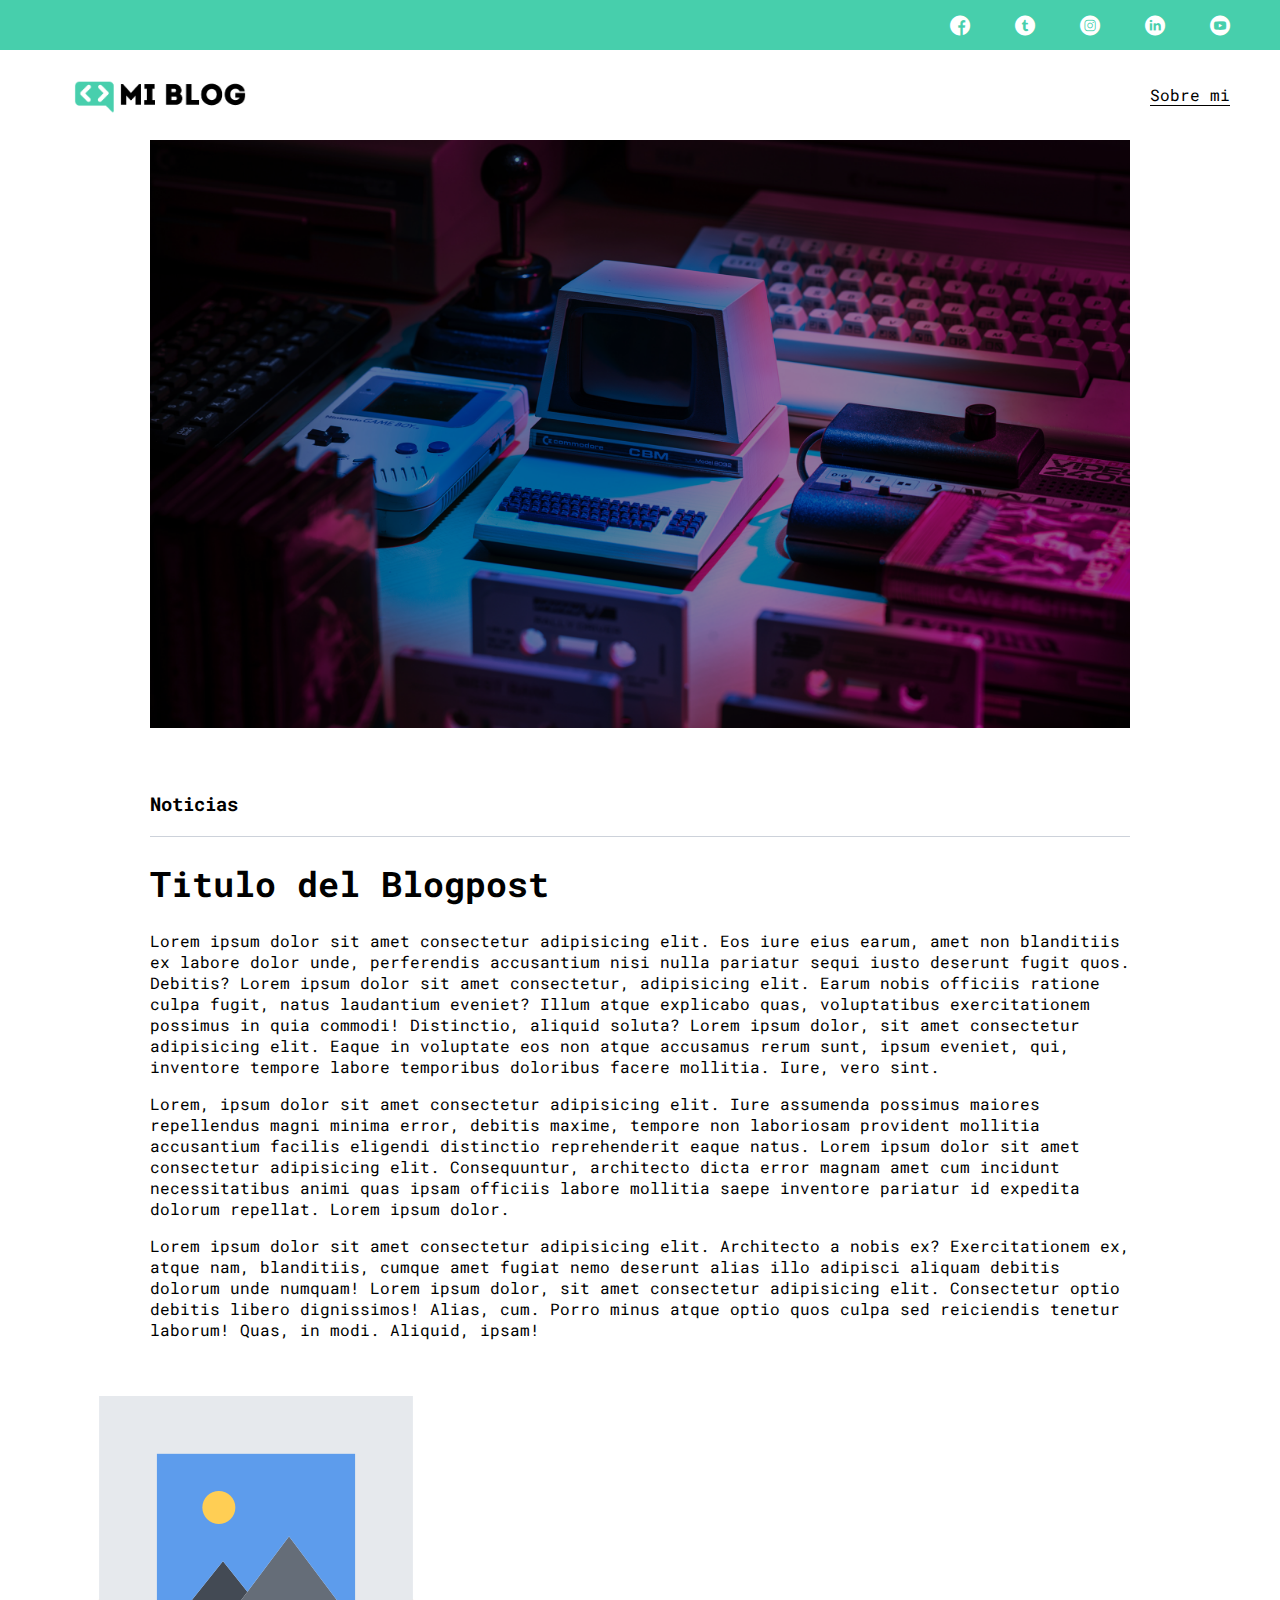
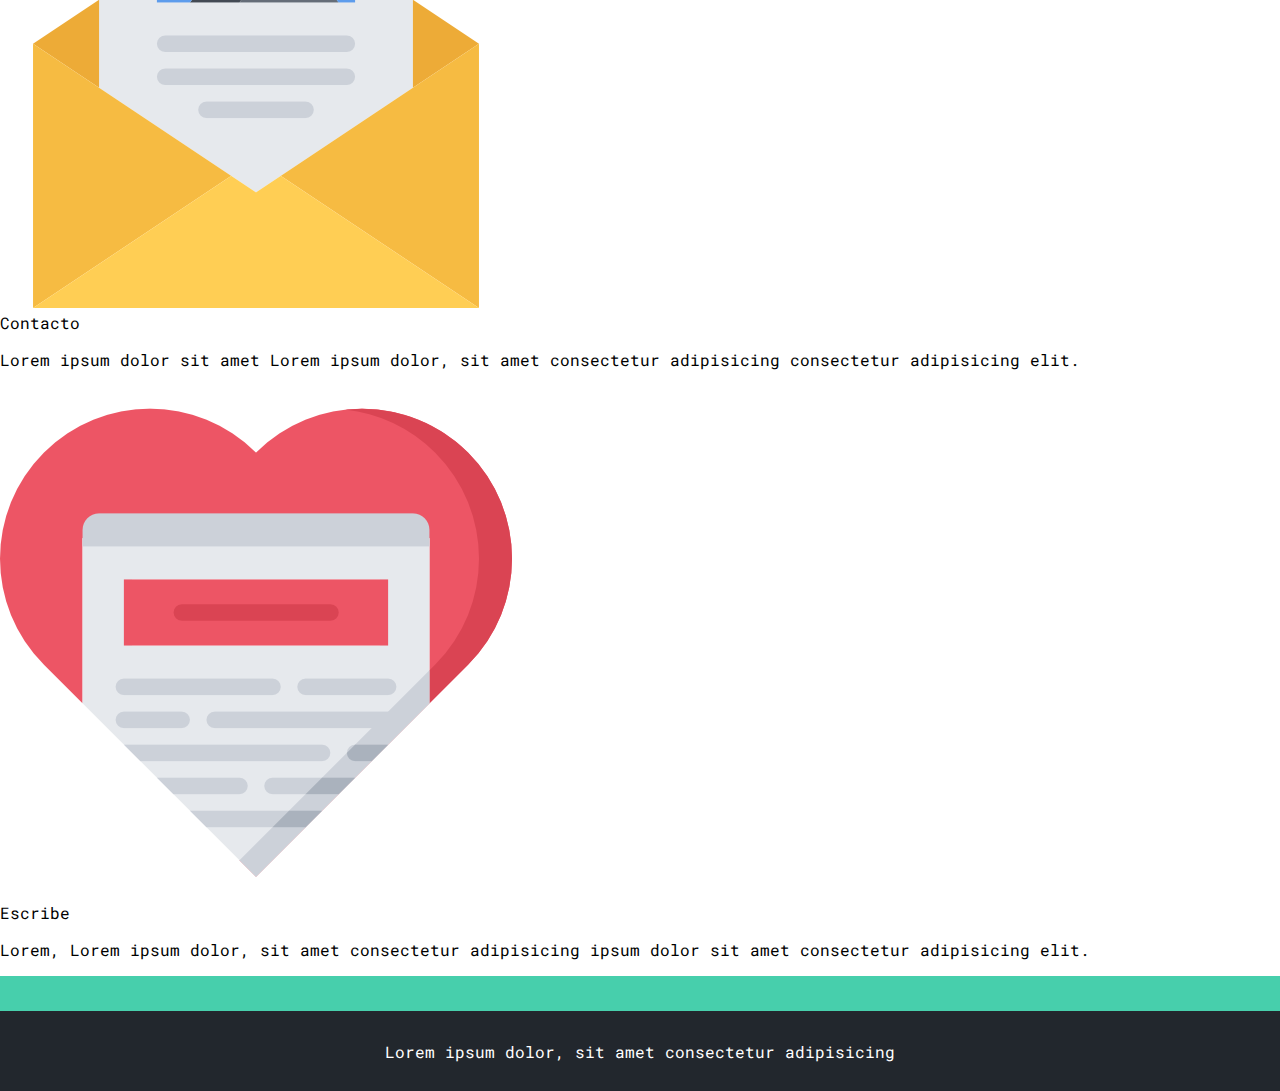
==== blog.html @ 9bcea1e3 "blog" ====
<!DOCTYPE html>
<html lang="en">
<head>
    <meta charset="UTF-8">
    <meta name="viewport" content="width=device-width, initial-scale=1.0">
    <title>Document</title>
    <link rel="stylesheet" href="./css/main.css">
    <link rel="stylesheet" href="./css/font/flaticon.css">
</head>
<body>
    <header>
        <section class="header-icons-container">
            <div class="icons">
                <a href="/"><span class="flaticon-001-facebook"></span></a>
                <a href="/"><span class="flaticon-002-twitter"></span></a>
                <a href="/"><span class="flaticon-011-instagram"></span></a>
                <a href="/"><span class="flaticon-010-linkedin"></span></a>
                <a href="/"><span class="flaticon-008-youtube"></span></a>
            </div>
        </section>
        <nav>
            <section class="nav-logo-container">
                <a href="/"><img src="./assets/img/Logo-negro.png" alt="logo de mi blog"></a>
            </section>
            <section class="profile-link">
                <a href="perfil.html">Sobre mi</a>
            </section>
        </nav>
    </header>
    <main>
        <section class="grid-container blogpost-img-container">
            <img src="/assets/img/lorenzo-herrera-p0j-mE6mGo4-unsplash-2.png" alt="">
        </section>
        <section class="blogpost-main-container">
            <div class="grid-container">
                <h3>Noticias</h3>
                <article>
                    <h1>Titulo del Blogpost</h1>
                    <p>Lorem ipsum dolor sit amet consectetur adipisicing elit. Eos iure eius earum, amet non blanditiis ex labore dolor unde, perferendis accusantium nisi nulla pariatur sequi iusto deserunt fugit quos. Debitis? Lorem ipsum dolor sit amet consectetur, adipisicing elit. Earum nobis officiis ratione culpa fugit, natus laudantium eveniet? Illum atque explicabo quas, voluptatibus exercitationem possimus in quia commodi! Distinctio, aliquid soluta? Lorem ipsum dolor, sit amet consectetur adipisicing elit. Eaque in voluptate eos non atque accusamus rerum sunt, ipsum eveniet, qui, inventore tempore labore temporibus doloribus facere mollitia. Iure, vero sint.</p>
                    <p>Lorem, ipsum dolor sit amet consectetur adipisicing elit. Iure assumenda possimus maiores repellendus magni minima error, debitis maxime, tempore non laboriosam provident mollitia accusantium facilis eligendi distinctio reprehenderit eaque natus. Lorem ipsum dolor sit amet consectetur adipisicing elit. Consequuntur, architecto dicta error magnam amet cum incidunt necessitatibus animi quas ipsam officiis labore mollitia saepe inventore pariatur id expedita dolorum repellat. Lorem ipsum dolor.</p>
                    <p>Lorem ipsum dolor sit amet consectetur adipisicing elit. Architecto a nobis ex? Exercitationem ex, atque nam, blanditiis, cumque amet fugiat nemo deserunt alias illo adipisci aliquam debitis dolorum unde numquam! Lorem ipsum dolor, sit amet consectetur adipisicing elit. Consectetur optio debitis libero dignissimos! Alias, cum. Porro minus atque optio quos culpa sed reiciendis tenetur laborum! Quas, in modi. Aliquid, ipsam!</p>
                </article>
            </div>
        </section>
        <section class="contact-main-container">
            <div>
                <img src="./assets/013-newsletter.png" alt="">
                <div class="contact-left">
                    <a href="/">Contacto</a>
                    <p>Lorem ipsum dolor sit amet Lorem ipsum dolor, sit amet consectetur adipisicing consectetur adipisicing elit.</p>
                </div>
            </div>
            <div>
                <img src="./assets/006-like.png" alt="">
                <div class="contact-right">
                    <a href="/">Escribe</a>
                    <p>Lorem, Lorem ipsum dolor, sit amet consectetur adipisicing ipsum dolor sit amet consectetur adipisicing elit.</p>
                </div>
            </div>
        </section>
    </main>
    <footer>
        <p>Lorem ipsum dolor, sit amet consectetur adipisicing</p>
    </footer>
</body>
</html>
---- css/main.css ----
@import url('https://fonts.googleapis.com/css2?family=Roboto+Mono:wght@400;500;700&family=Roboto+Slab:wght@400;500;900&family=Roboto:wght@400;700&display=swap');

body {
    font-family: 'roboto mono';
    padding: 0;
    margin: 0;
}
a {
    text-decoration: none;
    display: inline;
    color: black;
}
.home-body {
    position: fixed;
    top: 0;
    bottom: 0;
    left: 0;
    right: 0;
}
.grid-container {
    max-width: 980px;
    margin: auto;
}

header {
    width: 100%;
    height: 140px;
    display: grid;
    grid-template-rows: 1fr 1fr;
}
header .header-icons-container {
    width: 100%;
    height: 50px;
    display: grid;
    background-color: #47cfac;
}
header .header-icons-container .icons {
    width: 300px;
    height: auto;
    display: flex;
    justify-items: flex-end;
    align-items: center;
    justify-content: space-between;
    justify-self: end;
    margin-right: 50px;
}
header .icons span {
    color: white;
}
nav {
    display: grid;
    grid-template-columns: 1fr 1fr;
    height: 90px;
}
nav .nav-logo-container {
    margin-left: 50px;
}
nav .nav-logo-container img {
    width: 220px;
    margin-top: 10px;
}
nav .profile-link {
    display: flex;
    align-items: center;
    justify-content: flex-end;
    margin-right: 50px;
}
nav .profile-link a {
    color: black;
    border-bottom: 1px solid black;
}

.home-main {
    display: grid;
    grid-template-columns: 1fr 4fr 1fr;
    height: 100%;
    background-image: url('../assets/img/Cover.png');
    background-position: center;
    background-repeat: no-repeat;
    background-size: cover;
}
.home-main section {
    display: grid;
    grid-column: 2;
    justify-items: center;
    height: 350px;
    margin-top: 80px;
}
.home-main-text {
    font-family: 'roboto mono', monospace;
    font-size: 30px;
    font-weight: 700px;
    letter-spacing: 10px;
    text-align: center;
    color: white;
}
.home-main-button {
    width: 110px;
    height: 50px;
    background: #47cfac;
    display: grid;
    align-items: center;
}
.home-main-button a {
    font-weight: 700;
    font-size: 18px;
}

.blogs-main {
    display: grid;
}
.blogs-news-container {
    background-color: #e6e9ed;
    padding: 0 50px 40px;
}
.blogs-main-news {
    display: grid;
    grid-template-columns: 2fr 1fr;
    grid-template-rows: 2fr;
}
.blogs-news-img-container {
    grid-column: 1;
}
.blogs-news-img-container img {
    width: 85%;
}
.blogs-news-info-container {
    grid-column: 2;
}
.blogs-news-info-container p {
    margin-bottom: 35px;
}
.blogs-posts-container {
    padding: 0 50px 40px;
}
.blogs-posts-container h3 {
    border-bottom: 1px solid #cdd2da;
    padding-bottom: 20px;
    text-align: center;
}
.blogs-button {
    border: 1px solid #47cfac;
    padding: 10px 15px;
    font-size: 12px;
}
.blogs-posts-container .post-container {
    display: inline-block;
    padding-left: 10px;
    max-width: 30%;
    margin-bottom: 50px;
}
.blogs-posts-container .post-container p {
    margin-bottom: 35px;
}
.blogs-posts-container .post-container img {
    width: 100%;
}
footer {
    width: 100%;
    height: 80px;
    background-color: #22272d;
    border-top: 35px solid #47cfac;
    text-align: center;
}
footer p {
    color: white;
    margin-top: 30px;
}
.blogpost-img-container {
    padding: 0 50px 40px;
}
.blogpost-img-container img {
    width: 100%;
}
.blogpost-main-container {
    padding: 0 50px 40px;
}
.blogpost-main-container h3 {
    border-bottom: 1px solid #cdd2da;
    padding-bottom: 20px;
}
.blogpost-main-container article h1 {
    font-size: 35px;
}
.blogpost-main-container .contact-right {
    width: 100%;
    min-height: 250px;
    background-color: ;
}
---- css/font/flaticon.css ----
/*
  	Flaticon icon font: Flaticon
  	Creation date: 20/12/2018 09:27
  	*/

@font-face {
  font-family: "Flaticon";
  src: url("./Flaticon.eot");
  src: url("./Flaticon.eot?#iefix") format("embedded-opentype"),
       url("./Flaticon.woff") format("woff"),
       url("./Flaticon.ttf") format("truetype"),
       url("./Flaticon.svg#Flaticon") format("svg");
  font-weight: normal;
  font-style: normal;
}

@media screen and (-webkit-min-device-pixel-ratio:0) {
  @font-face {
    font-family: "Flaticon";
    src: url("./Flaticon.svg#Flaticon") format("svg");
  }
}

[class^="flaticon-"]:before, [class*=" flaticon-"]:before,
[class^="flaticon-"]:after, [class*=" flaticon-"]:after {   
  font-family: Flaticon;
        font-size: 20px;
font-style: normal;
margin-left: 20px;
}

.flaticon-001-facebook:before { content: "\f100"; }
.flaticon-002-twitter:before { content: "\f101"; }
.flaticon-003-whatsapp:before { content: "\f102"; }
.flaticon-004-groupme:before { content: "\f103"; }
.flaticon-005-kik:before { content: "\f104"; }
.flaticon-006-skype:before { content: "\f105"; }
.flaticon-007-periscope:before { content: "\f106"; }
.flaticon-008-youtube:before { content: "\f107"; }
.flaticon-009-itunes:before { content: "\f108"; }
.flaticon-010-linkedin:before { content: "\f109"; }
.flaticon-011-instagram:before { content: "\f10a"; }
.flaticon-012-messenger:before { content: "\f10b"; }
.flaticon-013-twitter-1:before { content: "\f10c"; }
.flaticon-014-snapchat:before { content: "\f10d"; }
.flaticon-015-reddit:before { content: "\f10e"; }
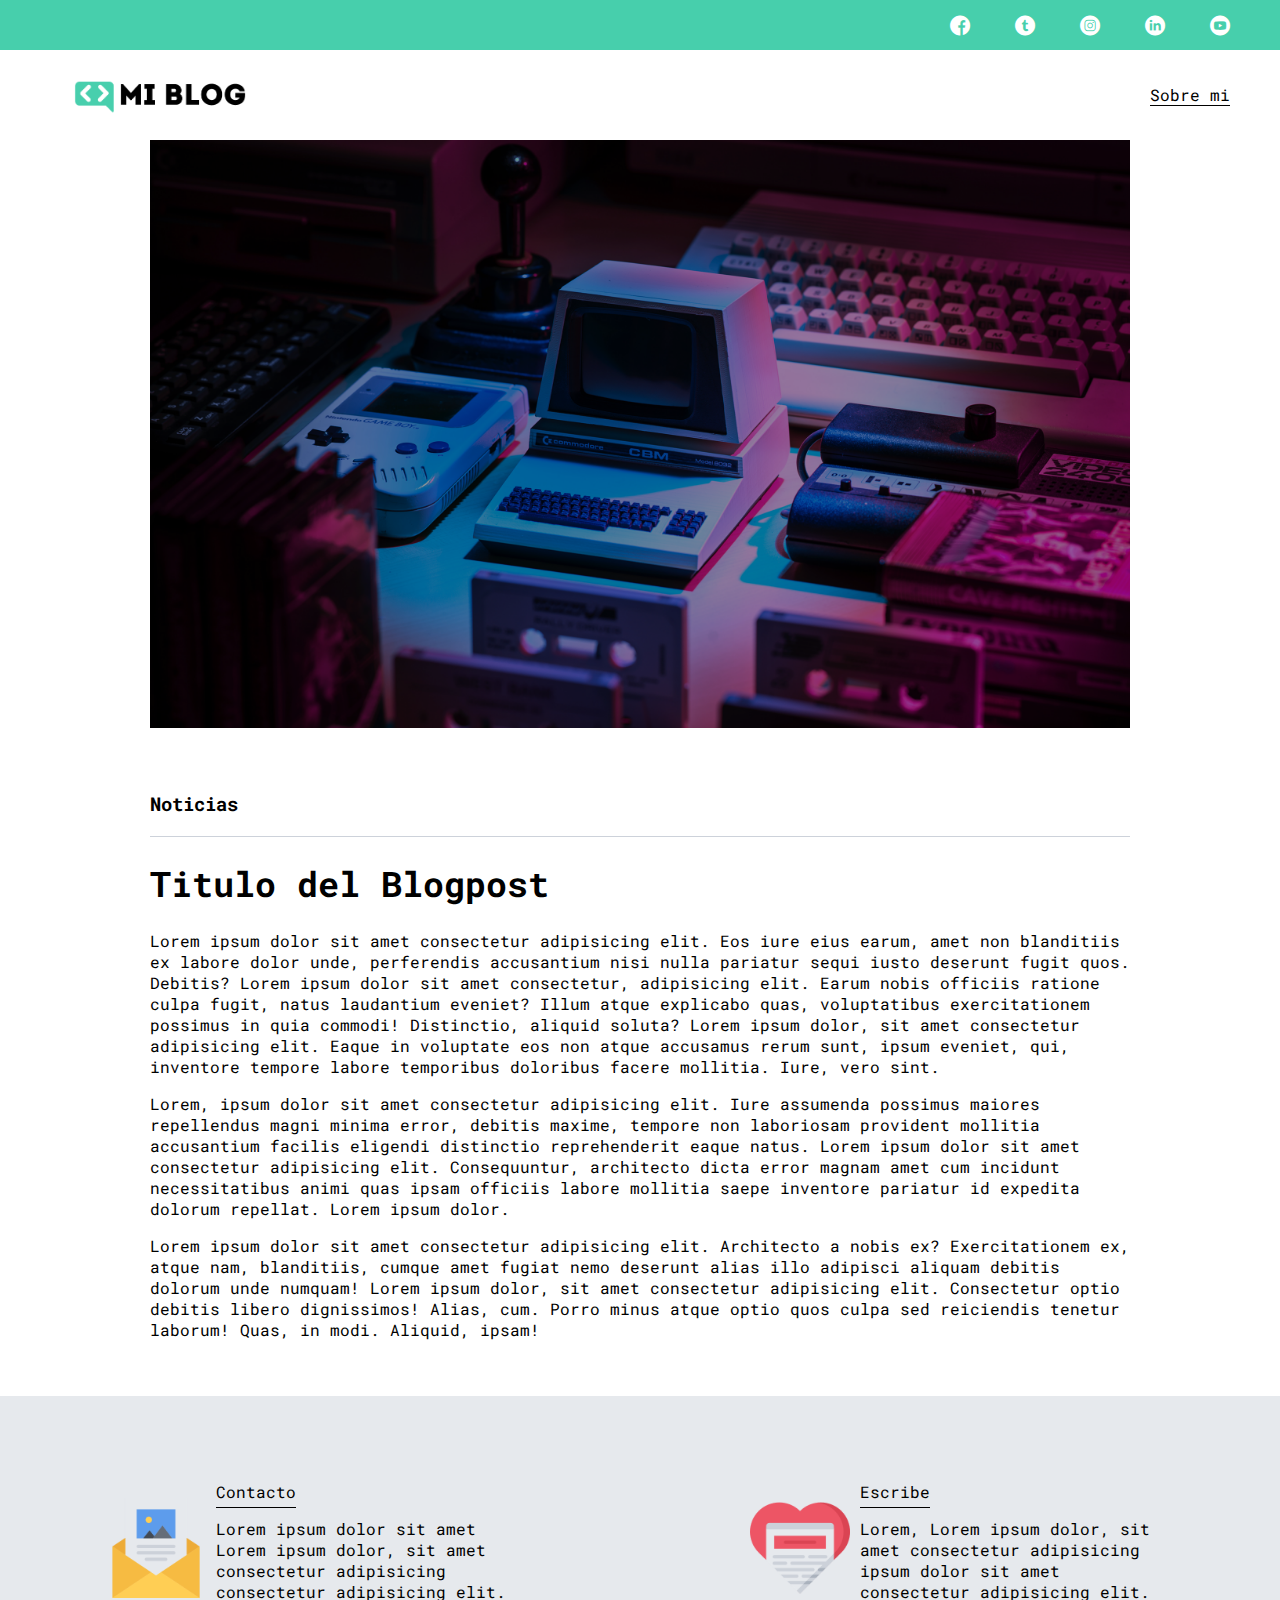
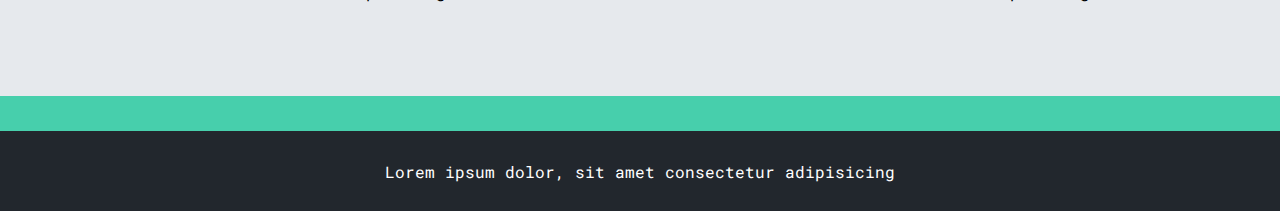
==== commit 1269152c: "final" ====
--- a/blog.html
+++ b/blog.html
@@ -1,12 +1,16 @@
 <!DOCTYPE html>
 <html lang="en">
+
 <head>
     <meta charset="UTF-8">
     <meta name="viewport" content="width=device-width, initial-scale=1.0">
     <title>Document</title>
     <link rel="stylesheet" href="./css/main.css">
     <link rel="stylesheet" href="./css/font/flaticon.css">
+    <link rel="stylesheet" href="./css/media-queries.css">
+
 </head>
+
 <body>
     <header>
         <section class="header-icons-container">
@@ -36,9 +40,14 @@
                 <h3>Noticias</h3>
                 <article>
                     <h1>Titulo del Blogpost</h1>
-                    <p>Lorem ipsum dolor sit amet consectetur adipisicing elit. Eos iure eius earum, amet non blanditiis ex labore dolor unde, perferendis accusantium nisi nulla pariatur sequi iusto deserunt fugit quos. Debitis? Lorem ipsum dolor sit amet consectetur, adipisicing elit. Earum nobis officiis ratione culpa fugit, natus laudantium eveniet? Illum atque explicabo quas, voluptatibus exercitationem possimus in quia commodi! Distinctio, aliquid soluta? Lorem ipsum dolor, sit amet consectetur adipisicing elit. Eaque in voluptate eos non atque accusamus rerum sunt, ipsum eveniet, qui, inventore tempore labore temporibus doloribus facere mollitia. Iure, vero sint.</p>
-                    <p>Lorem, ipsum dolor sit amet consectetur adipisicing elit. Iure assumenda possimus maiores repellendus magni minima error, debitis maxime, tempore non laboriosam provident mollitia accusantium facilis eligendi distinctio reprehenderit eaque natus. Lorem ipsum dolor sit amet consectetur adipisicing elit. Consequuntur, architecto dicta error magnam amet cum incidunt necessitatibus animi quas ipsam officiis labore mollitia saepe inventore pariatur id expedita dolorum repellat. Lorem ipsum dolor.</p>
-                    <p>Lorem ipsum dolor sit amet consectetur adipisicing elit. Architecto a nobis ex? Exercitationem ex, atque nam, blanditiis, cumque amet fugiat nemo deserunt alias illo adipisci aliquam debitis dolorum unde numquam! Lorem ipsum dolor, sit amet consectetur adipisicing elit. Consectetur optio debitis libero dignissimos! Alias, cum. Porro minus atque optio quos culpa sed reiciendis tenetur laborum! Quas, in modi. Aliquid, ipsam!</p>
+                    <p>Lorem ipsum dolor sit amet consectetur adipisicing elit. Eos iure eius earum, amet non blanditiis ex labore dolor unde, perferendis accusantium nisi nulla pariatur sequi iusto deserunt fugit quos. Debitis? Lorem ipsum dolor sit amet
+                        consectetur, adipisicing elit. Earum nobis officiis ratione culpa fugit, natus laudantium eveniet? Illum atque explicabo quas, voluptatibus exercitationem possimus in quia commodi! Distinctio, aliquid soluta? Lorem ipsum dolor,
+                        sit amet consectetur adipisicing elit. Eaque in voluptate eos non atque accusamus rerum sunt, ipsum eveniet, qui, inventore tempore labore temporibus doloribus facere mollitia. Iure, vero sint.</p>
+                    <p>Lorem, ipsum dolor sit amet consectetur adipisicing elit. Iure assumenda possimus maiores repellendus magni minima error, debitis maxime, tempore non laboriosam provident mollitia accusantium facilis eligendi distinctio reprehenderit
+                        eaque natus. Lorem ipsum dolor sit amet consectetur adipisicing elit. Consequuntur, architecto dicta error magnam amet cum incidunt necessitatibus animi quas ipsam officiis labore mollitia saepe inventore pariatur id expedita dolorum
+                        repellat. Lorem ipsum dolor.</p>
+                    <p>Lorem ipsum dolor sit amet consectetur adipisicing elit. Architecto a nobis ex? Exercitationem ex, atque nam, blanditiis, cumque amet fugiat nemo deserunt alias illo adipisci aliquam debitis dolorum unde numquam! Lorem ipsum dolor,
+                        sit amet consectetur adipisicing elit. Consectetur optio debitis libero dignissimos! Alias, cum. Porro minus atque optio quos culpa sed reiciendis tenetur laborum! Quas, in modi. Aliquid, ipsam!</p>
                 </article>
             </div>
         </section>
@@ -63,4 +72,5 @@
         <p>Lorem ipsum dolor, sit amet consectetur adipisicing</p>
     </footer>
 </body>
+
 </html>--- a/css/main.css
+++ b/css/main.css
@@ -1,15 +1,16 @@
 @import url('https://fonts.googleapis.com/css2?family=Roboto+Mono:wght@400;500;700&family=Roboto+Slab:wght@400;500;900&family=Roboto:wght@400;700&display=swap');
-
 body {
     font-family: 'roboto mono';
     padding: 0;
     margin: 0;
 }
+
 a {
     text-decoration: none;
     display: inline;
     color: black;
 }
+
 .home-body {
     position: fixed;
     top: 0;
@@ -17,6 +18,7 @@
     left: 0;
     right: 0;
 }
+
 .grid-container {
     max-width: 980px;
     margin: auto;
@@ -28,12 +30,14 @@
     display: grid;
     grid-template-rows: 1fr 1fr;
 }
+
 header .header-icons-container {
     width: 100%;
     height: 50px;
     display: grid;
     background-color: #47cfac;
 }
+
 header .header-icons-container .icons {
     width: 300px;
     height: auto;
@@ -44,27 +48,33 @@
     justify-self: end;
     margin-right: 50px;
 }
+
 header .icons span {
     color: white;
 }
+
 nav {
     display: grid;
     grid-template-columns: 1fr 1fr;
     height: 90px;
 }
+
 nav .nav-logo-container {
     margin-left: 50px;
 }
+
 nav .nav-logo-container img {
     width: 220px;
     margin-top: 10px;
 }
+
 nav .profile-link {
     display: flex;
     align-items: center;
     justify-content: flex-end;
     margin-right: 50px;
 }
+
 nav .profile-link a {
     color: black;
     border-bottom: 1px solid black;
@@ -79,6 +89,7 @@
     background-repeat: no-repeat;
     background-size: cover;
 }
+
 .home-main section {
     display: grid;
     grid-column: 2;
@@ -86,6 +97,7 @@
     height: 350px;
     margin-top: 80px;
 }
+
 .home-main-text {
     font-family: 'roboto mono', monospace;
     font-size: 30px;
@@ -94,6 +106,7 @@
     text-align: center;
     color: white;
 }
+
 .home-main-button {
     width: 110px;
     height: 50px;
@@ -101,6 +114,7 @@
     display: grid;
     align-items: center;
 }
+
 .home-main-button a {
     font-weight: 700;
     font-size: 18px;
@@ -109,52 +123,65 @@
 .blogs-main {
     display: grid;
 }
+
 .blogs-news-container {
     background-color: #e6e9ed;
     padding: 0 50px 40px;
 }
+
 .blogs-main-news {
     display: grid;
     grid-template-columns: 2fr 1fr;
     grid-template-rows: 2fr;
 }
+
 .blogs-news-img-container {
     grid-column: 1;
 }
+
 .blogs-news-img-container img {
     width: 85%;
 }
+
 .blogs-news-info-container {
     grid-column: 2;
 }
+
 .blogs-news-info-container p {
     margin-bottom: 35px;
 }
+
 .blogs-posts-container {
     padding: 0 50px 40px;
 }
+
 .blogs-posts-container h3 {
     border-bottom: 1px solid #cdd2da;
     padding-bottom: 20px;
     text-align: center;
 }
+
 .blogs-button {
     border: 1px solid #47cfac;
     padding: 10px 15px;
     font-size: 12px;
 }
+
 .blogs-posts-container .post-container {
     display: inline-block;
     padding-left: 10px;
     max-width: 30%;
     margin-bottom: 50px;
 }
+
 .blogs-posts-container .post-container p {
     margin-bottom: 35px;
 }
+
 .blogs-posts-container .post-container img {
     width: 100%;
 }
+
 footer {
     width: 100%;
     height: 80px;
@@ -162,28 +189,92 @@
     border-top: 35px solid #47cfac;
     text-align: center;
 }
+
 footer p {
     color: white;
     margin-top: 30px;
 }
+
 .blogpost-img-container {
     padding: 0 50px 40px;
 }
+
 .blogpost-img-container img {
     width: 100%;
 }
+
 .blogpost-main-container {
     padding: 0 50px 40px;
 }
+
 .blogpost-main-container h3 {
     border-bottom: 1px solid #cdd2da;
     padding-bottom: 20px;
 }
+
 .blogpost-main-container article h1 {
     font-size: 35px;
 }
-.blogpost-main-container .contact-right {
+
+.contact-main-container {
     width: 100%;
     min-height: 250px;
-    background-color: ;
+    background-color: #e6e9ed;
+    text-align: center;
+    padding-bottom: 50px;
+}
+
+.contact-main-container div {
+    display: inline-block;
+    width: 49.5%;
+    height: 100%;
+}
+
+.contact-main-container div a {
+    border-bottom: 1px solid black;
+    padding-bottom: 5px;
+}
+
+.contact-main-container .contact-left,
+.contact-right {
+    text-align: initial;
+    margin-top: 85px;
+}
+
+.contact-main-container img {
+    width: 100px;
+}
+
+.profile-main-container {
+    padding: 70px 40px;
+    background-color: #e6e9ed;
+    margin-bottom: 50px
+}
+
+.profile-main-container img {
+    width: 320px;
+    margin-right: 30px;
+}
+
+.profile-main-container .profile-container {
+    display: flex;
+}
+
+.profile-main-proyects {
+    padding: 0 50px 40px;
+}
+
+.profile-main-proyects h3 {
+    border-bottom: 1px solid #cdd2da;
+    padding-bottom: 35px;
+    text-align: center;
+}
+
+.proyects-main-container {
+    display: grid;
+    grid-template-columns: 1fr 1fr 1fr;
+}
+
+.proyect-container {
+    padding: 0 5px;
 }--- a/css/media-queries.css
+++ b/css/media-queries.css
@@ -0,0 +1,29 @@
+@media (max-width: 900px) {
+    .blogs-main-news {
+        grid-template-columns: 1fr;
+        grid-template-rows: 3fr;
+    }
+    .blogs-news-img-container {
+        grid-row: 2;
+    }
+    .blogs-news-info-container {
+        grid-column: 1;
+        grid-row: 3;
+    }
+    .blogs-posts-container .post-container {
+        max-width: 45%;
+    }
+    .proyects-main-container {
+        grid-template-columns: 1fr 1fr;
+        grid-template-rows: 2fr;
+    }
+    .profile-main-container .profile-container {
+        display: block;
+    }
+}
+
+@media (max-width: 600px) {
+    .blogs-posts-container .post-container {
+        max-width: 95%;
+    }
+}